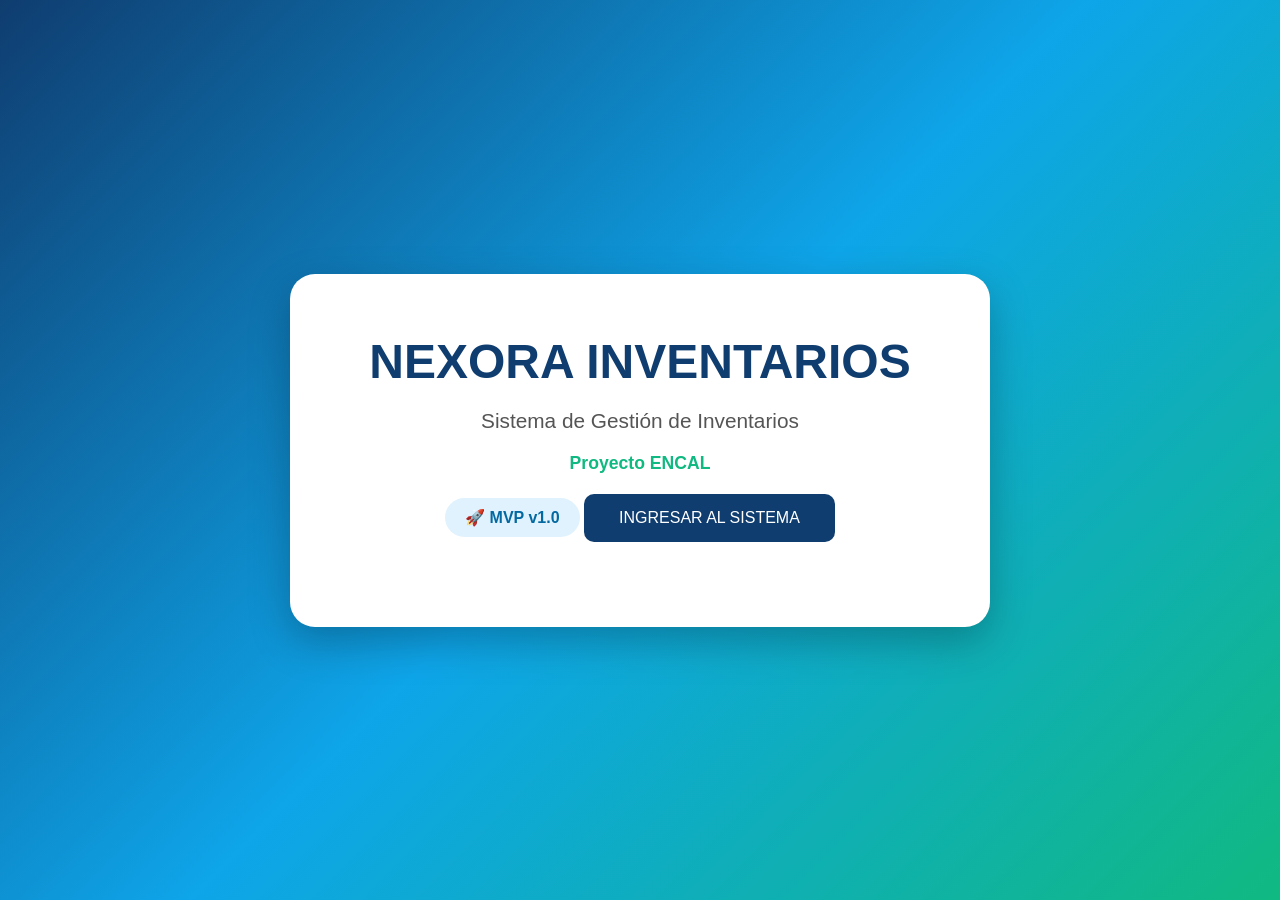
==== index.html @ 119bcd08 "Add files via upload" ====
<!DOCTYPE html>
<html lang="es">
<head>
<meta charset="UTF-8">
<meta name="viewport" content="width=device-width, initial-scale=1.0">
<title>Nexora Inventarios</title>

<link rel="stylesheet" href="style.css">

</head>
<body>

<div class="hero">

    <div class="card">

        <h1>NEXORA INVENTARIOS</h1>

        <p class="subtitle">
            Sistema de Gestión de Inventarios
        </p>

        <p class="project">
            Proyecto ENCAL
        </p>

        <div class="version">
            🚀 MVP v1.0
        </div>

        <button>
            INGRESAR AL SISTEMA
        </button>

    </div>

</div>

</body>
</html>
---- style.css ----
*{
    margin:0;
    padding:0;
    box-sizing:border-box;
    font-family:'Segoe UI',sans-serif;
}

body{

    min-height:100vh;

    display:flex;
    justify-content:center;
    align-items:center;

    background:
    linear-gradient(
        135deg,
        #0f3d70,
        #0ea5e9,
        #10b981
    );
}

.hero{

    width:100%;
    padding:20px;

    display:flex;
    justify-content:center;
    align-items:center;
}

.card{

    background:white;

    width:100%;
    max-width:700px;

    border-radius:25px;

    text-align:center;

    padding:60px 40px;

    box-shadow:
    0 15px 40px rgba(0,0,0,.25);
}

h1{

    color:#0f3d70;

    font-size:3rem;

    margin-bottom:20px;
}

.subtitle{

    font-size:1.3rem;

    color:#555;

    margin-bottom:20px;
}

.project{

    color:#10b981;

    font-weight:bold;

    font-size:1.1rem;

    margin-bottom:20px;
}

.version{

    display:inline-block;

    background:#e0f2fe;

    color:#0369a1;

    padding:10px 20px;

    border-radius:50px;

    margin-bottom:30px;

    font-weight:600;
}

button{

    border:none;

    border-radius:10px;

    background:#0f3d70;

    color:white;

    padding:15px 35px;

    font-size:1rem;

    cursor:pointer;
}

button:hover{

    background:#0c2f56;
}

@media(max-width:768px){

    h1{

        font-size:2rem;
    }

    .card{

        padding:40px 25px;
    }

}
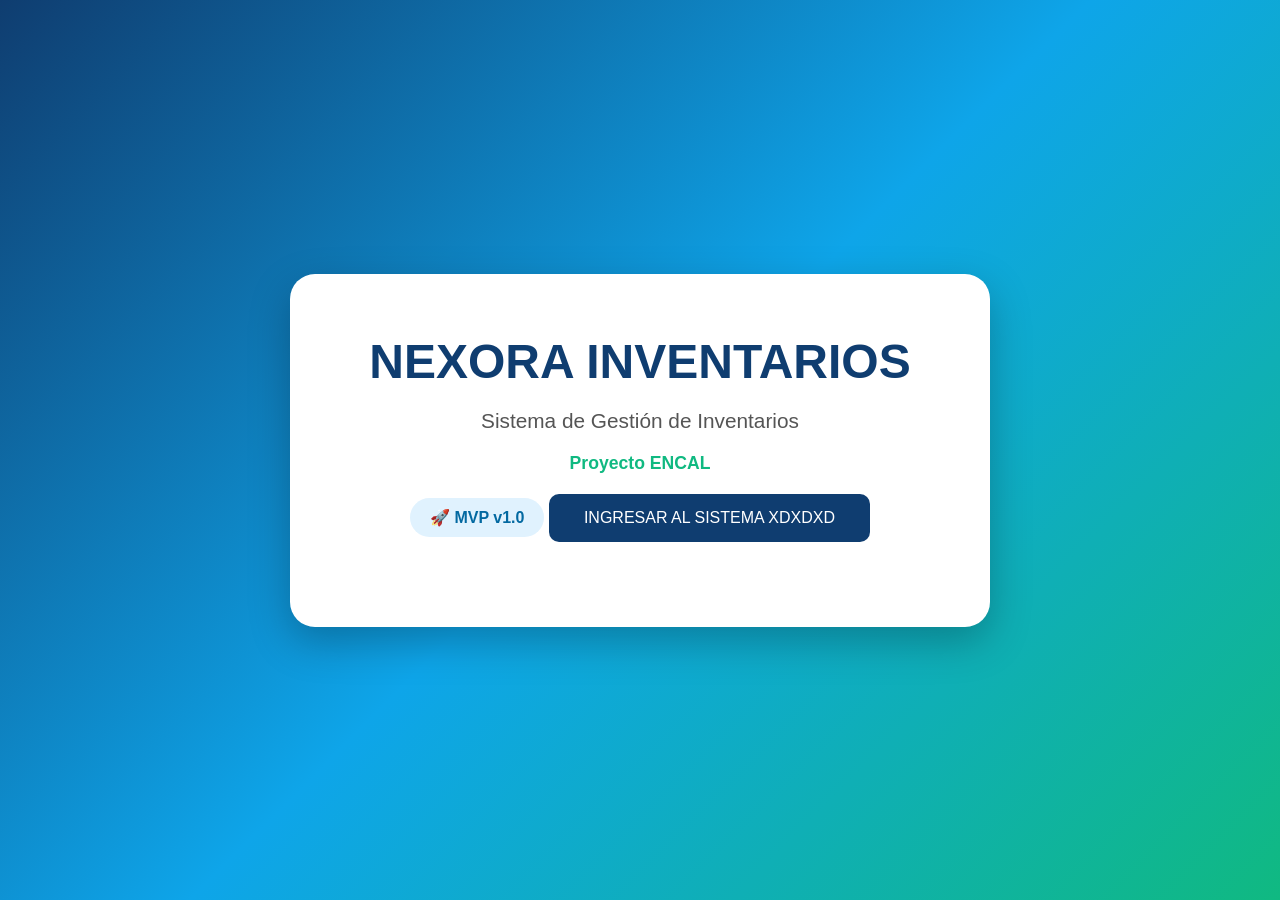
==== commit 35980393: "Update index.html" ====
--- a/index.html
+++ b/index.html
@@ -29,7 +29,7 @@
         </div>
 
         <button>
-            INGRESAR AL SISTEMA
+            INGRESAR AL SISTEMA XDXDXD
         </button>
 
     </div>
@@ -37,4 +37,4 @@
 </div>
 
 </body>
-</html>+</html>
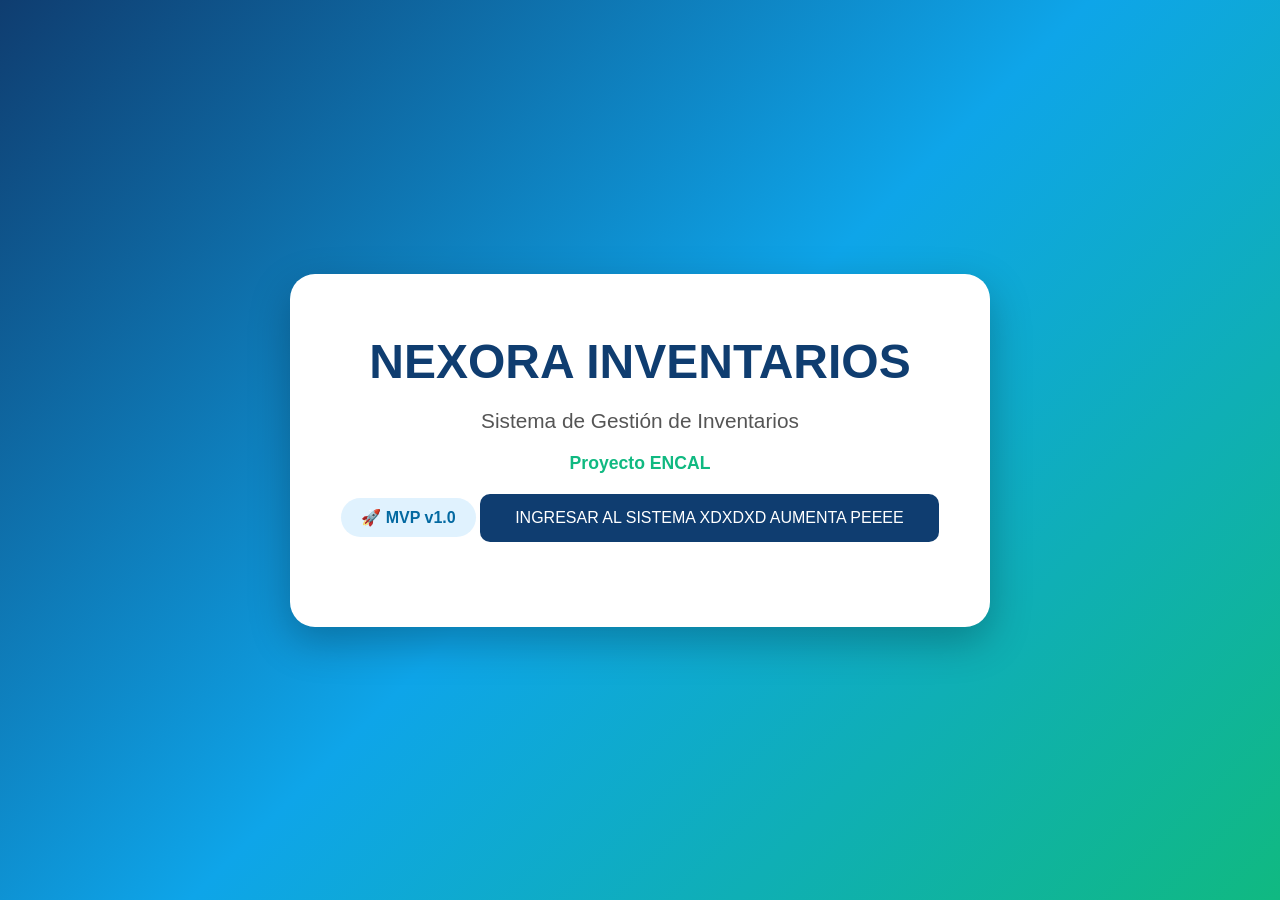
==== commit 40fab4d3: "Update index.html" ====
--- a/index.html
+++ b/index.html
@@ -29,7 +29,7 @@
         </div>
 
         <button>
-            INGRESAR AL SISTEMA XDXDXD
+            INGRESAR AL SISTEMA XDXDXD AUMENTA PEEEE
         </button>
 
     </div>
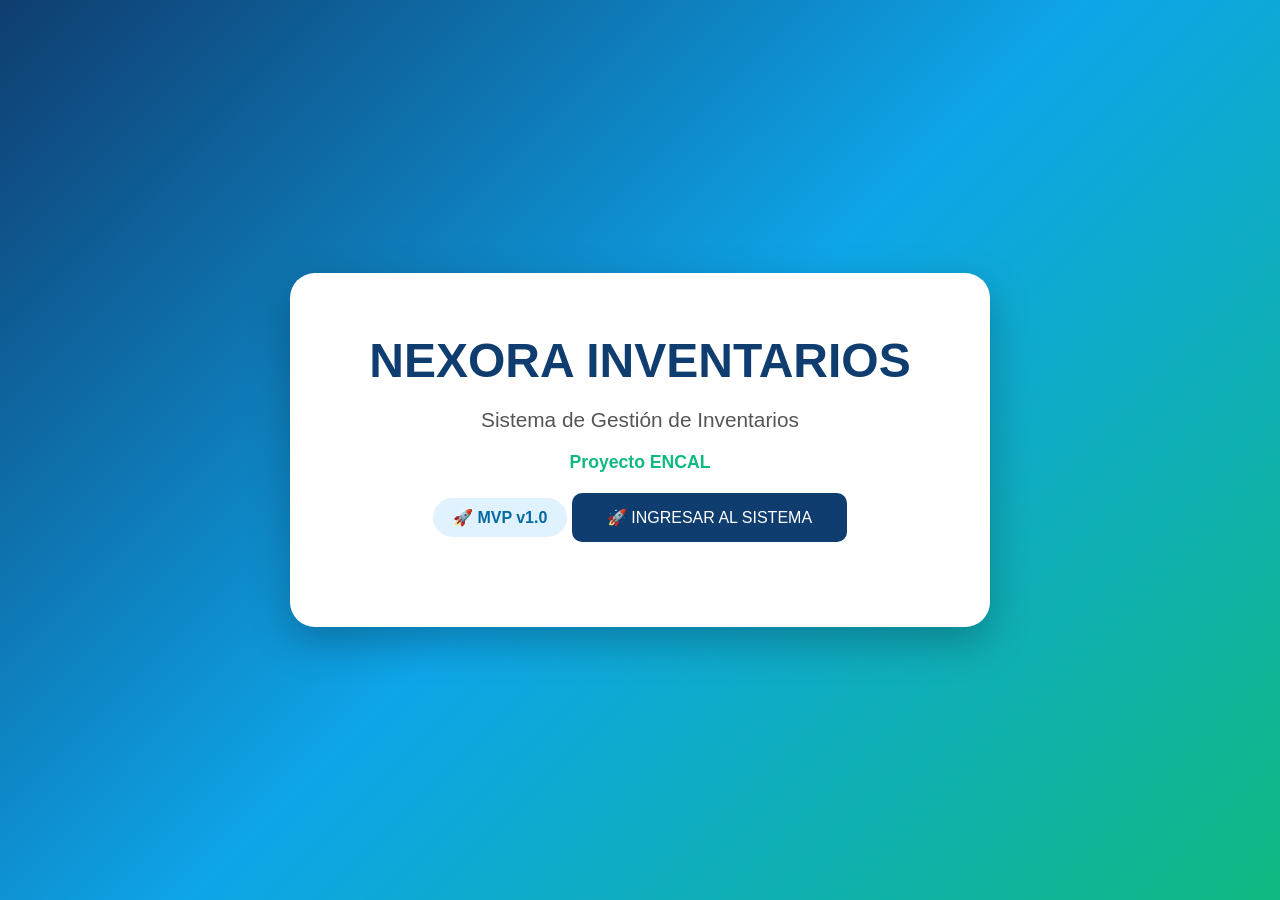
==== commit 4d27f2b2: "creando Login" ====
--- a/index.html
+++ b/index.html
@@ -28,8 +28,8 @@
             🚀 MVP v1.0
         </div>
 
-        <button>
-            INGRESAR AL SISTEMA XDXDXD AUMENTA PEEEE
+        <button onclick="window.location.href='login.html'">
+            🚀 INGRESAR AL SISTEMA
         </button>
 
     </div>
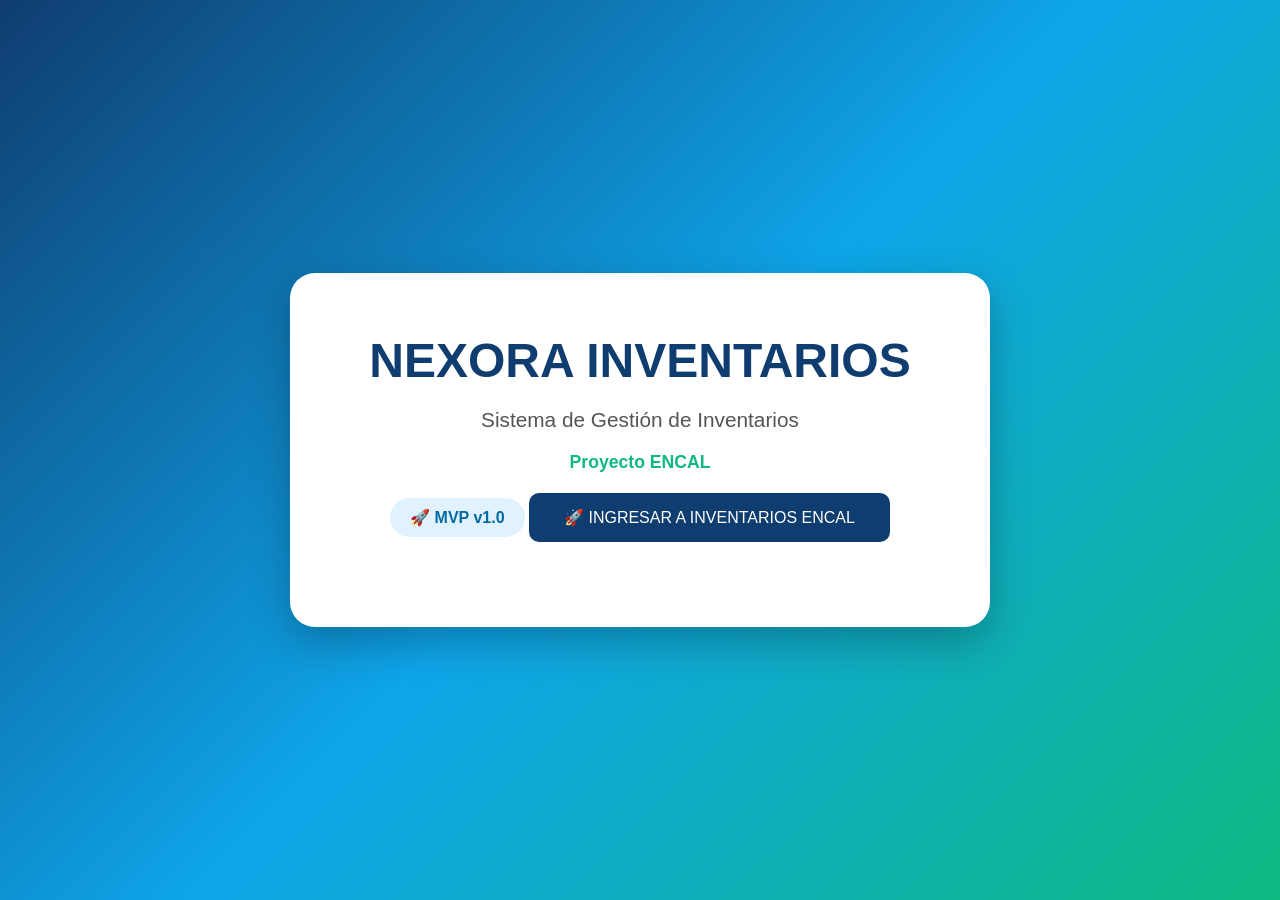
==== commit a880844c: "agregando total movimientos" ====
--- a/index.html
+++ b/index.html
@@ -3,7 +3,7 @@
 <head>
 <meta charset="UTF-8">
 <meta name="viewport" content="width=device-width, initial-scale=1.0">
-<title>Nexora Inventarios</title>
+<title>Nexora Inventarios ENCAL</title>
 
 <link rel="stylesheet" href="style.css">
 
@@ -29,7 +29,7 @@
         </div>
 
         <button onclick="window.location.href='login.html'">
-            🚀 INGRESAR AL SISTEMA
+            🚀 INGRESAR A INVENTARIOS ENCAL
         </button>
 
     </div>
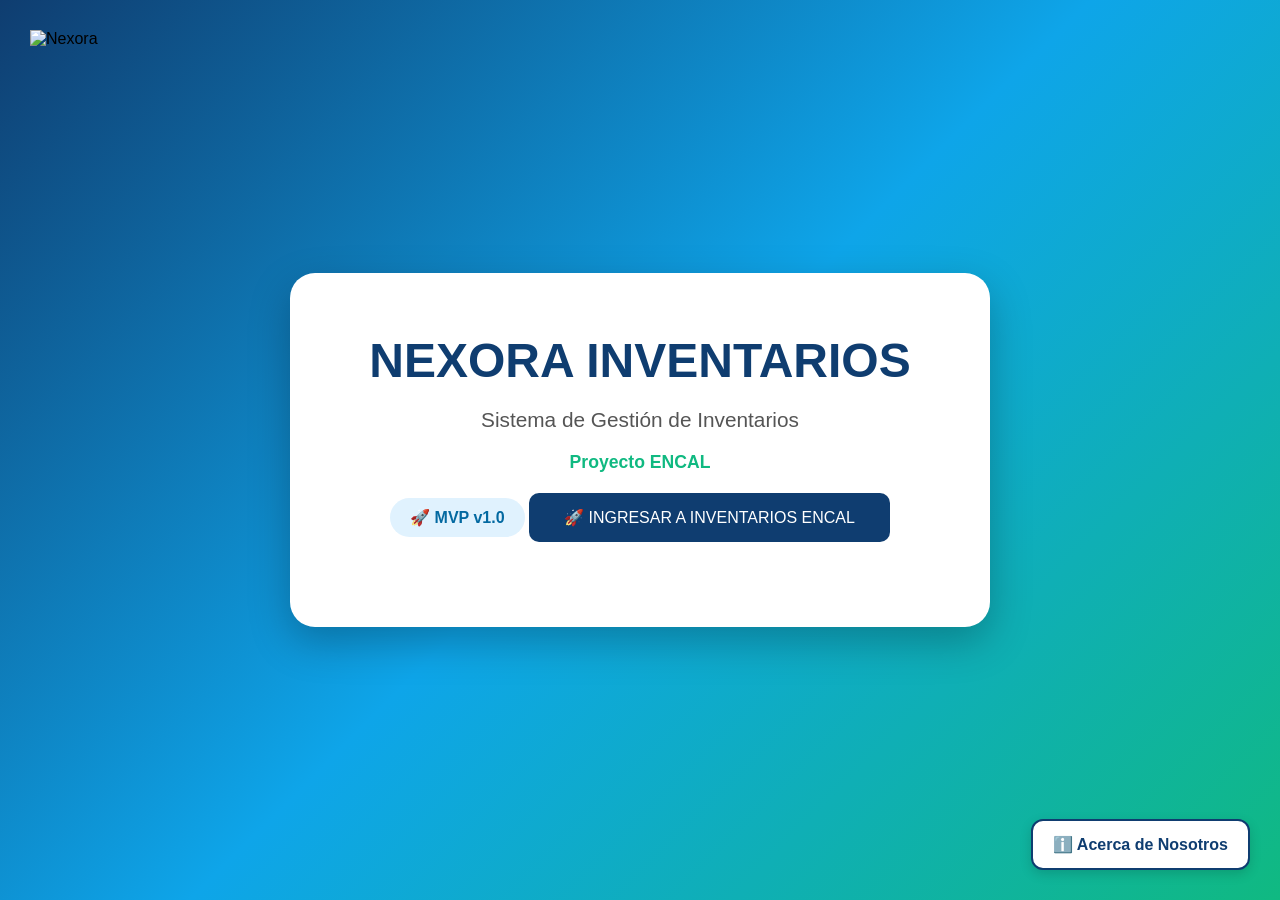
==== commit dc513cd5: "boton nexora" ====
--- a/index.html
+++ b/index.html
@@ -9,6 +9,13 @@
 
 </head>
 <body>
+
+<div class="logo-corner">
+
+    <img src="img/logo.png"
+            alt="Nexora">
+
+</div>
 
 <div class="hero">
 
@@ -36,5 +43,13 @@
 
 </div>
 
+<button
+    class="btn-about"
+    onclick="window.location.href='acerca.html'">
+
+    ℹ️ Acerca de Nosotros
+
+</button>
+
 </body>
 </html>
--- a/style.css
+++ b/style.css
@@ -129,4 +129,56 @@
         padding:40px 25px;
     }
 
+}
+
+.logo-corner{
+
+    position:absolute;
+
+    top:30px;
+
+    left:30px;
+}
+
+.logo-corner img{
+
+    width:200px;
+
+    height:auto;
+}
+
+.btn-about{
+
+    position:fixed;
+
+    bottom:30px;
+
+    right:30px;
+
+    background:white;
+
+    color:#0f3d70;
+
+    border:2px solid #0f3d70;
+
+    padding:14px 20px;
+
+    border-radius:12px;
+
+    font-weight:bold;
+
+    cursor:pointer;
+
+    box-shadow:0 4px 12px rgba(0,0,0,.15);
+
+        transition:.3s;
+}
+
+.btn-about:hover{
+
+    background:#0f3d70;
+
+    color:white;
+
+    transform:translateY(-2px);
 }
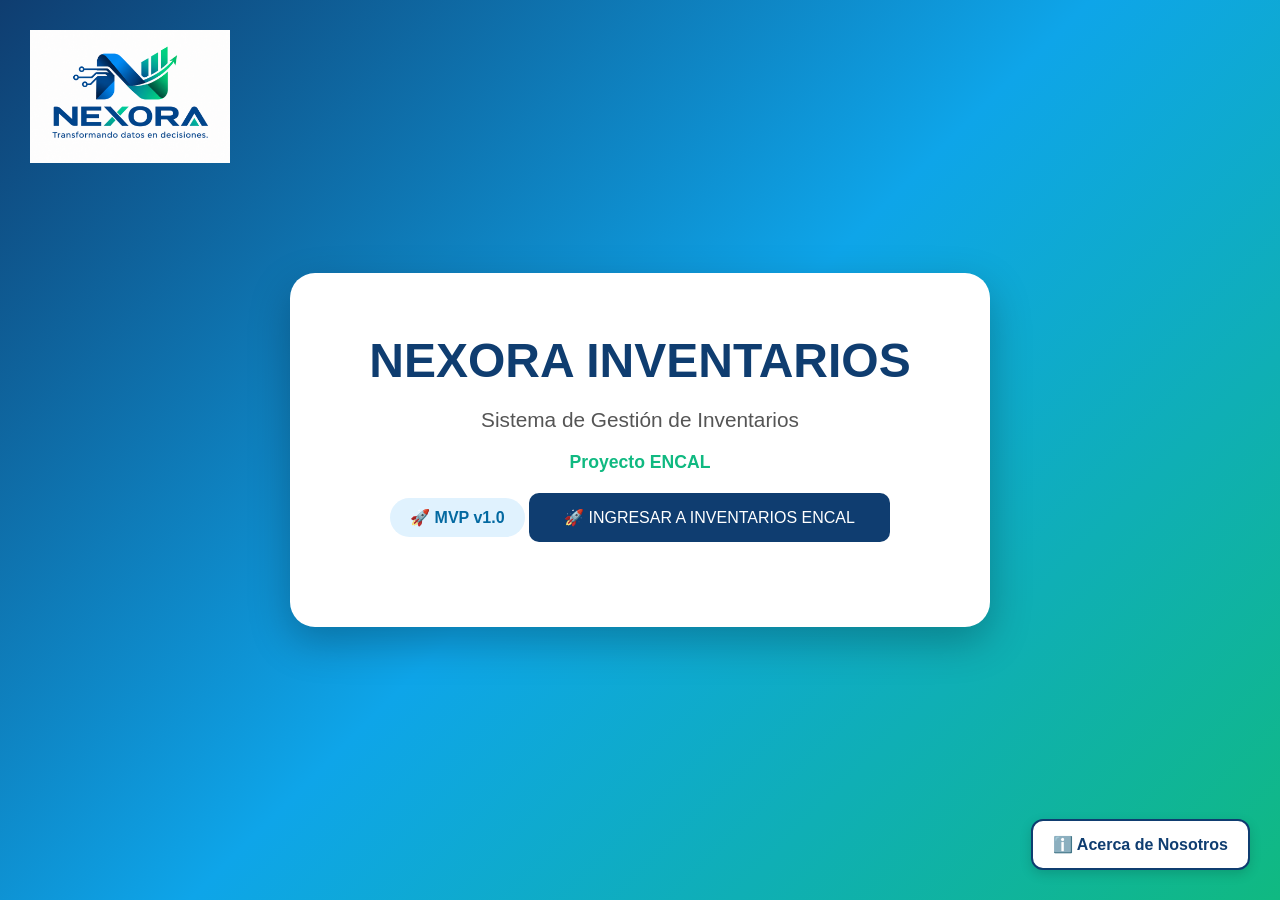
==== commit 9a9386fa: "Logo" ====
--- a/index.html
+++ b/index.html
@@ -12,7 +12,7 @@
 
 <div class="logo-corner">
 
-    <img src="img/logo.png"
+    <img src="img/image.png"
             alt="Nexora">
 
 </div>
